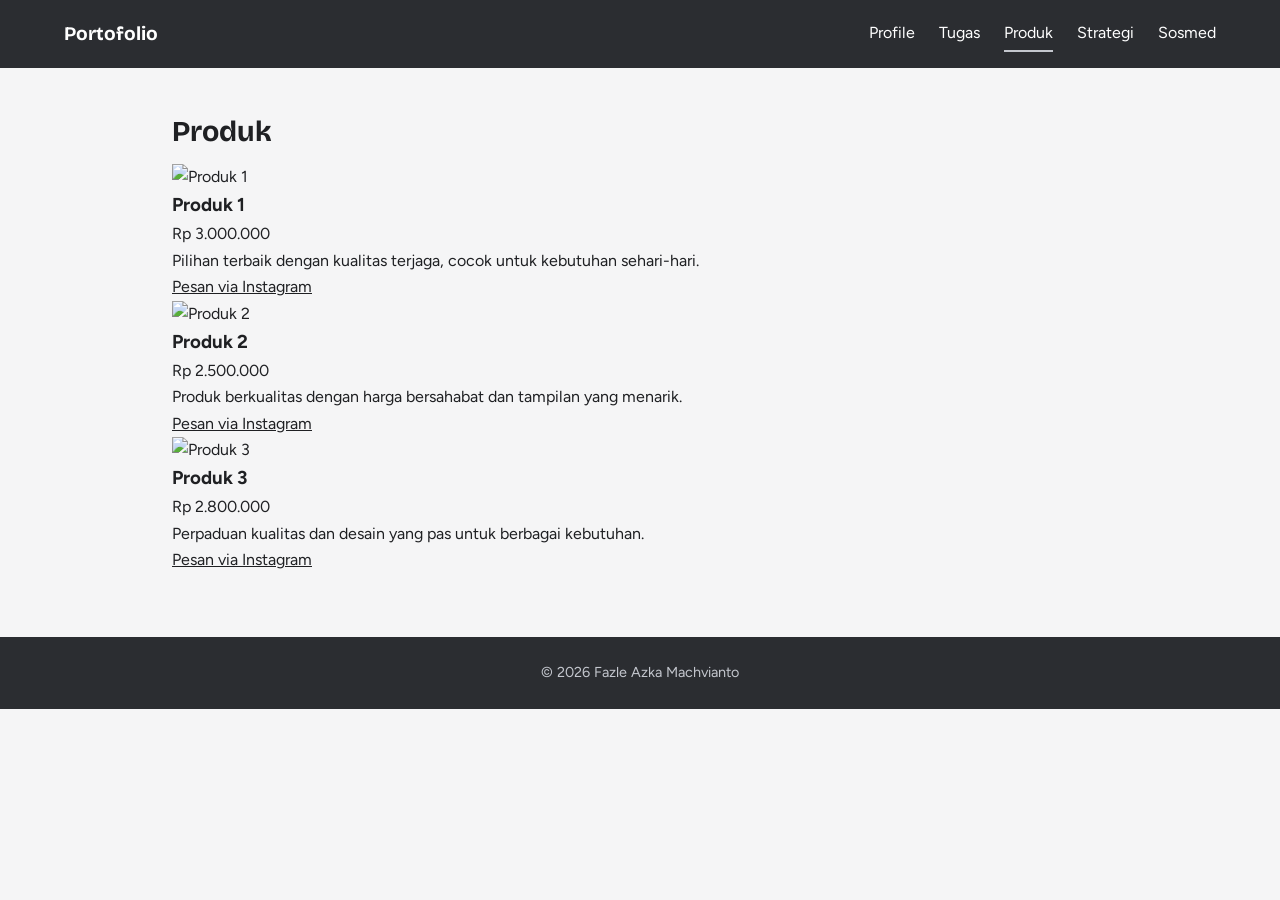
==== produk.html @ 523d798c "produk.html" ====
<!DOCTYPE html><html lang="id"><head><meta charset="UTF-8"><meta name="viewport" content="width=device-width, initial-scale=1.0"><link rel="stylesheet" href="style.css"><link href="https://fonts.googleapis.com/css2?family=Bricolage+Grotesque:wght@700;800&family=Figtree:wght@400;600&display=swap" rel="stylesheet"><title>Produk - Fazle Azka Machvianto</title></head><body>
<header><strong>Portofolio</strong><nav><a href="index.html">Profile</a><a href="tugas.html">Tugas</a><a href="produk.html" aria-current="page">Produk</a><a href="strategi.html" >Strategi</a><a href="sosmed.html">Sosmed</a></nav></header>
<main><h2>Produk</h2>
<div class="produk">
<article class="kartu"><img src="produk1.jpg" alt="Produk 1"><h3>Produk 1</h3><p class="harga">Rp 3.000.000</p><p>Pilihan terbaik dengan kualitas terjaga, cocok untuk kebutuhan sehari-hari.</p><a class="tombol" href="https://www.instagram.com/https.clip">Pesan via Instagram</a></article>
<article class="kartu"><img src="produk2.jpg" alt="Produk 2"><h3>Produk 2</h3><p class="harga">Rp 2.500.000</p><p>Produk berkualitas dengan harga bersahabat dan tampilan yang menarik.</p><a class="tombol" href="https://www.instagram.com/https.clip">Pesan via Instagram</a></article>
<article class="kartu"><img src="produk3.jpg" alt="Produk 3"><h3>Produk 3</h3><p class="harga">Rp 2.800.000</p><p>Perpaduan kualitas dan desain yang pas untuk berbagai kebutuhan.</p><a class="tombol" href="https://www.instagram.com/https.clip">Pesan via Instagram</a></article>
</div></main>
<footer>&copy; 2026 Fazle Azka Machvianto</footer></body></html>
---- style.css ----
:root{--dark:#2b2d31;--mid:#4a4d55;--light:#e9eaed;--paper:#f5f5f6;--ink:#1f2023;--accent:#c4c7ce}
@media (prefers-color-scheme:dark){:root{--paper:#1d1e21;--ink:#e9eaed;--light:#33353a}}
*{box-sizing:border-box;margin:0}
body{font-family:'Figtree',system-ui,sans-serif;background:var(--paper);color:var(--ink);line-height:1.65}
h1,h2{font-family:'Bricolage Grotesque','Figtree',sans-serif;line-height:1.1}
a{color:inherit}
:focus-visible{outline:3px solid #8a8f9a;outline-offset:3px}
header{background:var(--dark);color:#fff;padding:1rem clamp(1rem,5vw,4rem);display:flex;flex-wrap:wrap;gap:.75rem 2rem;align-items:center;justify-content:space-between}
header strong{font-family:'Bricolage Grotesque',sans-serif;font-size:1.2rem}
nav{display:flex;gap:1.5rem}
nav a{text-decoration:none;padding:.25rem 0;border-bottom:2px solid transparent}
nav a:hover,nav a[aria-current]{border-color:var(--accent)}
.hero{background:linear-gradient(rgba(30,32,36,.72),rgba(30,32,36,.72)),url(foto.jpg) center/cover var(--mid);color:#fff;padding:clamp(3rem,10vw,8rem) clamp(1rem,5vw,4rem)}
.hero h1{font-size:clamp(2.4rem,7vw,5rem);font-weight:800;max-width:14ch}
.hero p{margin-top:1.25rem;color:var(--accent);max-width:46ch}
main{max-width:1000px;margin:0 auto;padding:3rem clamp(1rem,5vw,2rem) 4rem}
h2{font-size:1.8rem;margin-bottom:1rem}
.profil{display:flex;flex-wrap:wrap;gap:2rem;align-items:center;margin-bottom:3rem}
.profil img{width:180px;height:180px;border-radius:50%;object-fit:cover;background:var(--mid);border:4px solid var(--accent)}
.meta{display:grid;grid-template-columns:auto 1fr;gap:.35rem 1.25rem}
.meta dt{opacity:.7}
.meta dd{font-weight:600}
.about{max-width:62ch}
.list{display:grid;gap:1rem;list-style:none;padding:0}
.list li{background:var(--light);border-left:6px solid var(--mid);padding:1rem 1.25rem}
.list b{display:block}
.list a{font-weight:600}
footer{background:var(--dark);color:var(--accent);text-align:center;padding:1.5rem;font-size:.9rem}
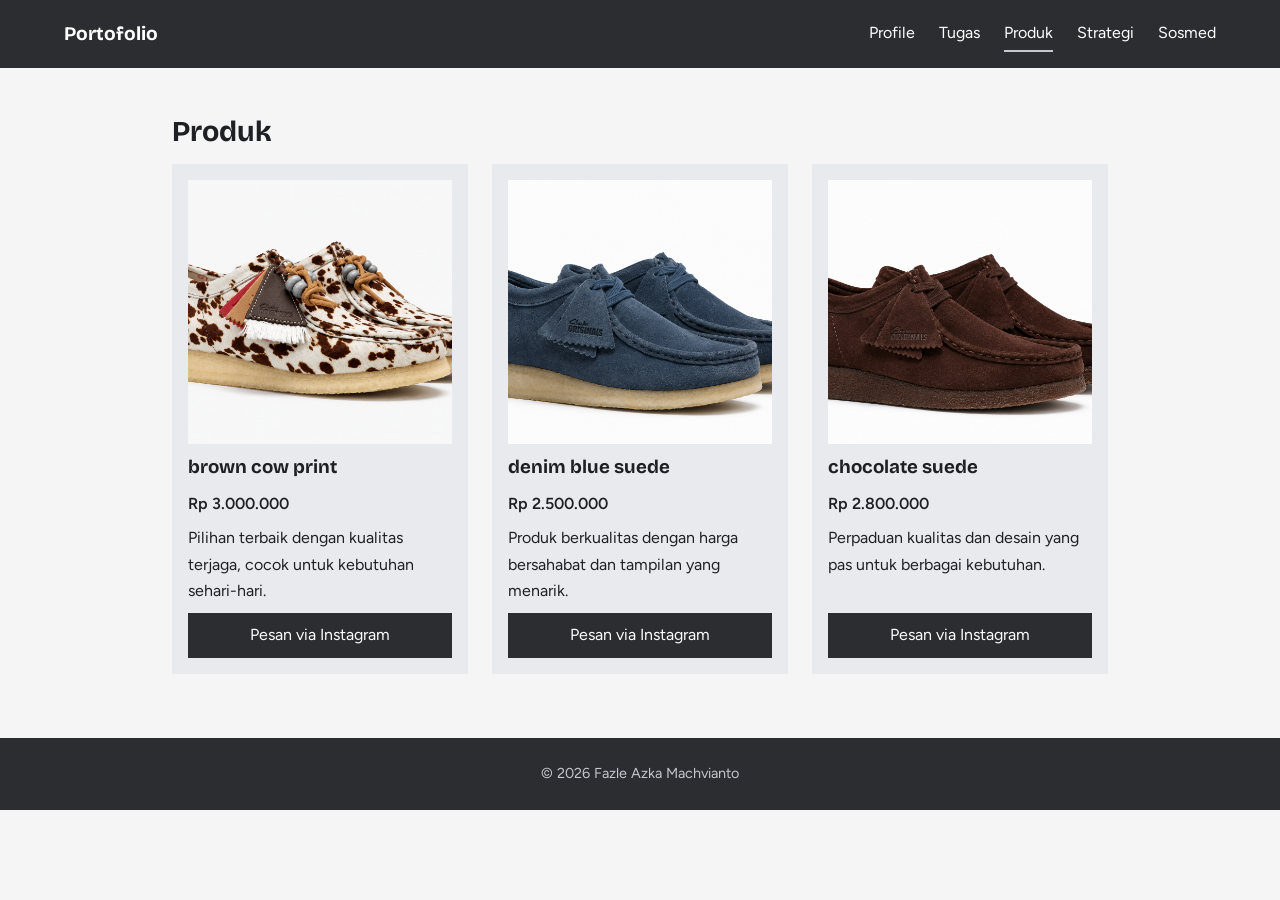
==== commit eff3153f: "produk.html" ====
--- a/produk.html
+++ b/produk.html
@@ -2,8 +2,8 @@
 <header><strong>Portofolio</strong><nav><a href="index.html">Profile</a><a href="tugas.html">Tugas</a><a href="produk.html" aria-current="page">Produk</a><a href="strategi.html" >Strategi</a><a href="sosmed.html">Sosmed</a></nav></header>
 <main><h2>Produk</h2>
 <div class="produk">
-<article class="kartu"><img src="produk1.jpg" alt="Produk 1"><h3>Produk 1</h3><p class="harga">Rp 3.000.000</p><p>Pilihan terbaik dengan kualitas terjaga, cocok untuk kebutuhan sehari-hari.</p><a class="tombol" href="https://www.instagram.com/https.clip">Pesan via Instagram</a></article>
-<article class="kartu"><img src="produk2.jpg" alt="Produk 2"><h3>Produk 2</h3><p class="harga">Rp 2.500.000</p><p>Produk berkualitas dengan harga bersahabat dan tampilan yang menarik.</p><a class="tombol" href="https://www.instagram.com/https.clip">Pesan via Instagram</a></article>
-<article class="kartu"><img src="produk3.jpg" alt="Produk 3"><h3>Produk 3</h3><p class="harga">Rp 2.800.000</p><p>Perpaduan kualitas dan desain yang pas untuk berbagai kebutuhan.</p><a class="tombol" href="https://www.instagram.com/https.clip">Pesan via Instagram</a></article>
+<article class="kartu"><img src="produk1.jpg" alt="brown cow print"><h3>brown cow print</h3><p class="harga">Rp 3.000.000</p><p>Pilihan terbaik dengan kualitas terjaga, cocok untuk kebutuhan sehari-hari.</p><a class="tombol" href="https://www.instagram.com/https.clip">Pesan via Instagram</a></article>
+<article class="kartu"><img src="produk2.jpg" alt="denim blue suede"><h3>denim blue suede</h3><p class="harga">Rp 2.500.000</p><p>Produk berkualitas dengan harga bersahabat dan tampilan yang menarik.</p><a class="tombol" href="https://www.instagram.com/https.clip">Pesan via Instagram</a></article>
+<article class="kartu"><img src="produk3.jpg" alt="chocolate suede"><h3>chocolate suede</h3><p class="harga">Rp 2.800.000</p><p>Perpaduan kualitas dan desain yang pas untuk berbagai kebutuhan.</p><a class="tombol" href="https://www.instagram.com/https.clip">Pesan via Instagram</a></article>
 </div></main>
 <footer>&copy; 2026 Fazle Azka Machvianto</footer></body></html>
--- a/style.css
+++ b/style.css
@@ -26,3 +26,12 @@
 .list b{display:block}
 .list a{font-weight:600}
 footer{background:var(--dark);color:var(--accent);text-align:center;padding:1.5rem;font-size:.9rem}
+.produk{display:grid;grid-template-columns:repeat(auto-fill,minmax(240px,1fr));gap:1.5rem}
+.kartu{background:var(--light);padding:1rem;display:flex;flex-direction:column;gap:.5rem}
+.kartu img{width:100%;aspect-ratio:1/1;object-fit:cover;background:var(--mid)}
+.kartu h3{font-family:'Bricolage Grotesque',sans-serif}
+.harga{font-weight:600}
+.tombol{display:inline-block;margin-top:auto;background:var(--dark);color:#fff;text-decoration:none;text-align:center;padding:.6rem 1rem}
+.tombol:hover{background:var(--mid)}
+.strategi{max-width:62ch}
+.strategi h2{margin-top:2rem;font-size:1.4rem}
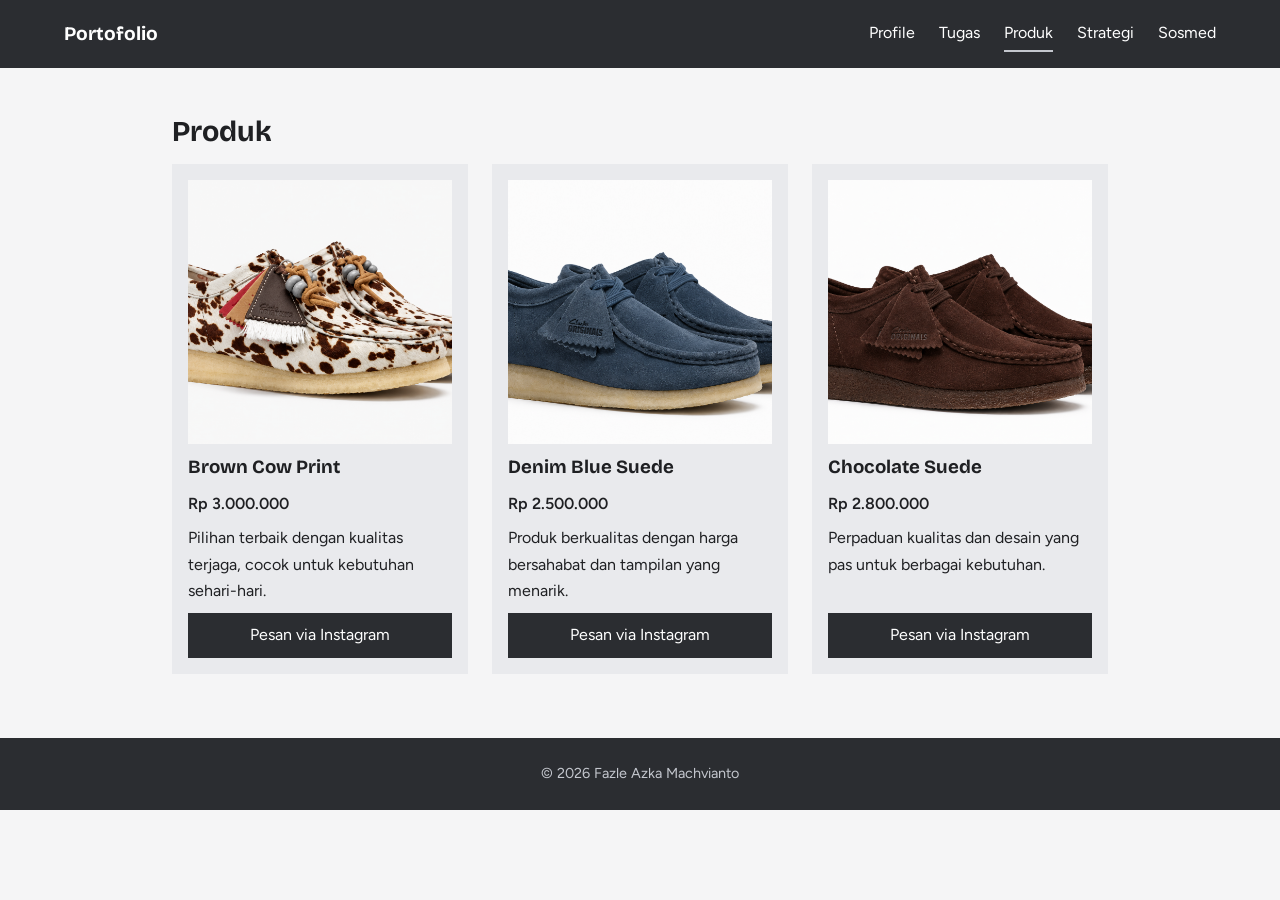
==== commit 50115935: "produk.html" ====
--- a/produk.html
+++ b/produk.html
@@ -2,8 +2,8 @@
 <header><strong>Portofolio</strong><nav><a href="index.html">Profile</a><a href="tugas.html">Tugas</a><a href="produk.html" aria-current="page">Produk</a><a href="strategi.html" >Strategi</a><a href="sosmed.html">Sosmed</a></nav></header>
 <main><h2>Produk</h2>
 <div class="produk">
-<article class="kartu"><img src="produk1.jpg" alt="brown cow print"><h3>brown cow print</h3><p class="harga">Rp 3.000.000</p><p>Pilihan terbaik dengan kualitas terjaga, cocok untuk kebutuhan sehari-hari.</p><a class="tombol" href="https://www.instagram.com/https.clip">Pesan via Instagram</a></article>
-<article class="kartu"><img src="produk2.jpg" alt="denim blue suede"><h3>denim blue suede</h3><p class="harga">Rp 2.500.000</p><p>Produk berkualitas dengan harga bersahabat dan tampilan yang menarik.</p><a class="tombol" href="https://www.instagram.com/https.clip">Pesan via Instagram</a></article>
-<article class="kartu"><img src="produk3.jpg" alt="chocolate suede"><h3>chocolate suede</h3><p class="harga">Rp 2.800.000</p><p>Perpaduan kualitas dan desain yang pas untuk berbagai kebutuhan.</p><a class="tombol" href="https://www.instagram.com/https.clip">Pesan via Instagram</a></article>
+<article class="kartu"><img src="produk1.jpg" alt="Brown Cow Print"><h3>Brown Cow Print</h3><p class="harga">Rp 3.000.000</p><p>Pilihan terbaik dengan kualitas terjaga, cocok untuk kebutuhan sehari-hari.</p><a class="tombol" href="https://www.instagram.com/https.clip">Pesan via Instagram</a></article>
+<article class="kartu"><img src="produk2.jpg" alt="Denim Blue Suede"><h3>Denim Blue Suede</h3><p class="harga">Rp 2.500.000</p><p>Produk berkualitas dengan harga bersahabat dan tampilan yang menarik.</p><a class="tombol" href="https://www.instagram.com/https.clip">Pesan via Instagram</a></article>
+<article class="kartu"><img src="produk3.jpg" alt="Chocolate Suede"><h3>Chocolate Suede</h3><p class="harga">Rp 2.800.000</p><p>Perpaduan kualitas dan desain yang pas untuk berbagai kebutuhan.</p><a class="tombol" href="https://www.instagram.com/https.clip">Pesan via Instagram</a></article>
 </div></main>
 <footer>&copy; 2026 Fazle Azka Machvianto</footer></body></html>
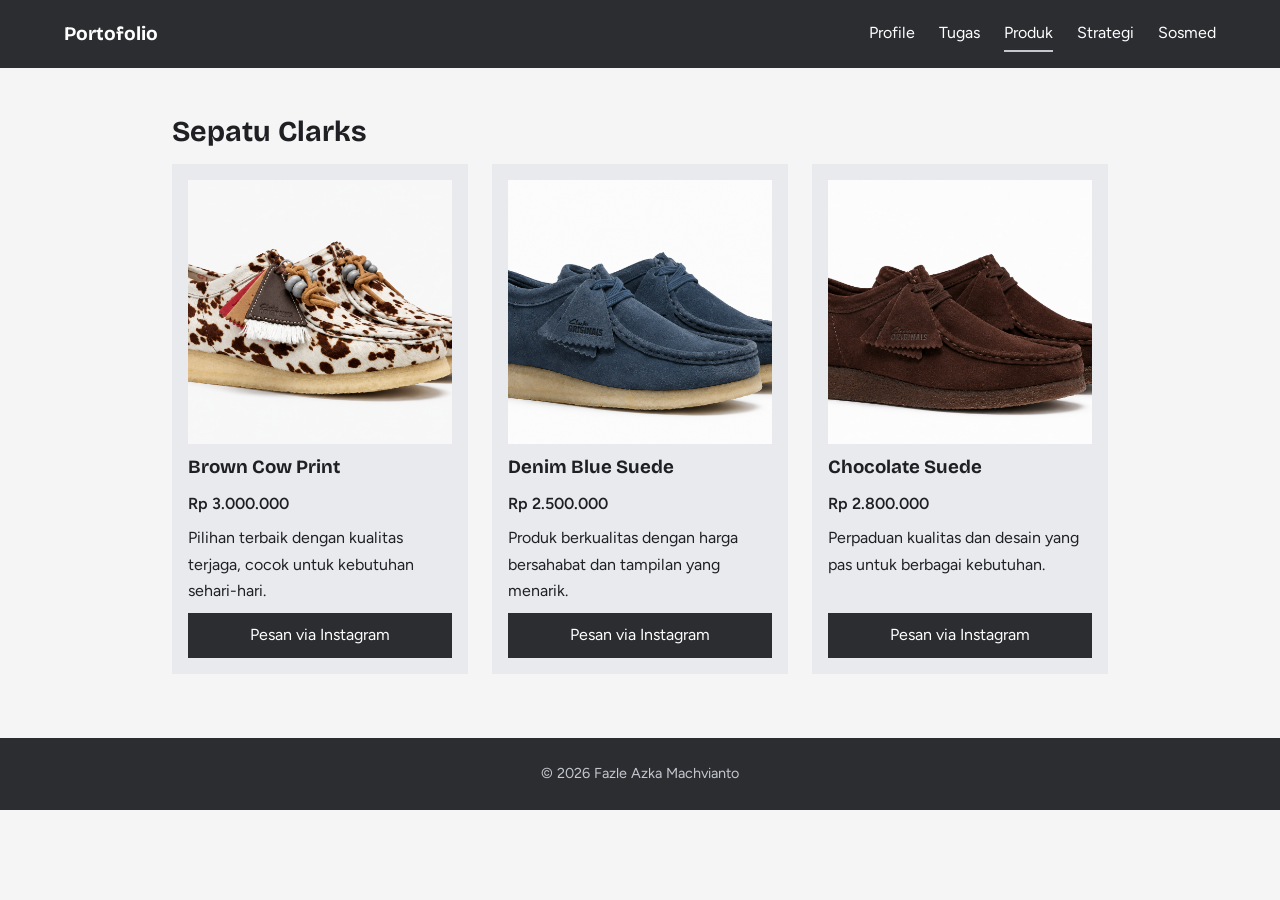
==== commit 78b0377d: "produk.html" ====
--- a/produk.html
+++ b/produk.html
@@ -1,6 +1,6 @@
 <!DOCTYPE html><html lang="id"><head><meta charset="UTF-8"><meta name="viewport" content="width=device-width, initial-scale=1.0"><link rel="stylesheet" href="style.css"><link href="https://fonts.googleapis.com/css2?family=Bricolage+Grotesque:wght@700;800&family=Figtree:wght@400;600&display=swap" rel="stylesheet"><title>Produk - Fazle Azka Machvianto</title></head><body>
 <header><strong>Portofolio</strong><nav><a href="index.html">Profile</a><a href="tugas.html">Tugas</a><a href="produk.html" aria-current="page">Produk</a><a href="strategi.html" >Strategi</a><a href="sosmed.html">Sosmed</a></nav></header>
-<main><h2>Produk</h2>
+<main><h2>Sepatu Clarks</h2>
 <div class="produk">
 <article class="kartu"><img src="produk1.jpg" alt="Brown Cow Print"><h3>Brown Cow Print</h3><p class="harga">Rp 3.000.000</p><p>Pilihan terbaik dengan kualitas terjaga, cocok untuk kebutuhan sehari-hari.</p><a class="tombol" href="https://www.instagram.com/https.clip">Pesan via Instagram</a></article>
 <article class="kartu"><img src="produk2.jpg" alt="Denim Blue Suede"><h3>Denim Blue Suede</h3><p class="harga">Rp 2.500.000</p><p>Produk berkualitas dengan harga bersahabat dan tampilan yang menarik.</p><a class="tombol" href="https://www.instagram.com/https.clip">Pesan via Instagram</a></article>
--- a/style.css
+++ b/style.css
@@ -35,3 +35,5 @@
 .tombol:hover{background:var(--mid)}
 .strategi{max-width:62ch}
 .strategi h2{margin-top:2rem;font-size:1.4rem}
+.kotak{background:var(--light);border-left:6px solid var(--mid);padding:1.25rem 1.5rem;margin-top:1.5rem;border-radius:4px}
+.kotak h2{margin-top:0;font-size:1.3rem}
